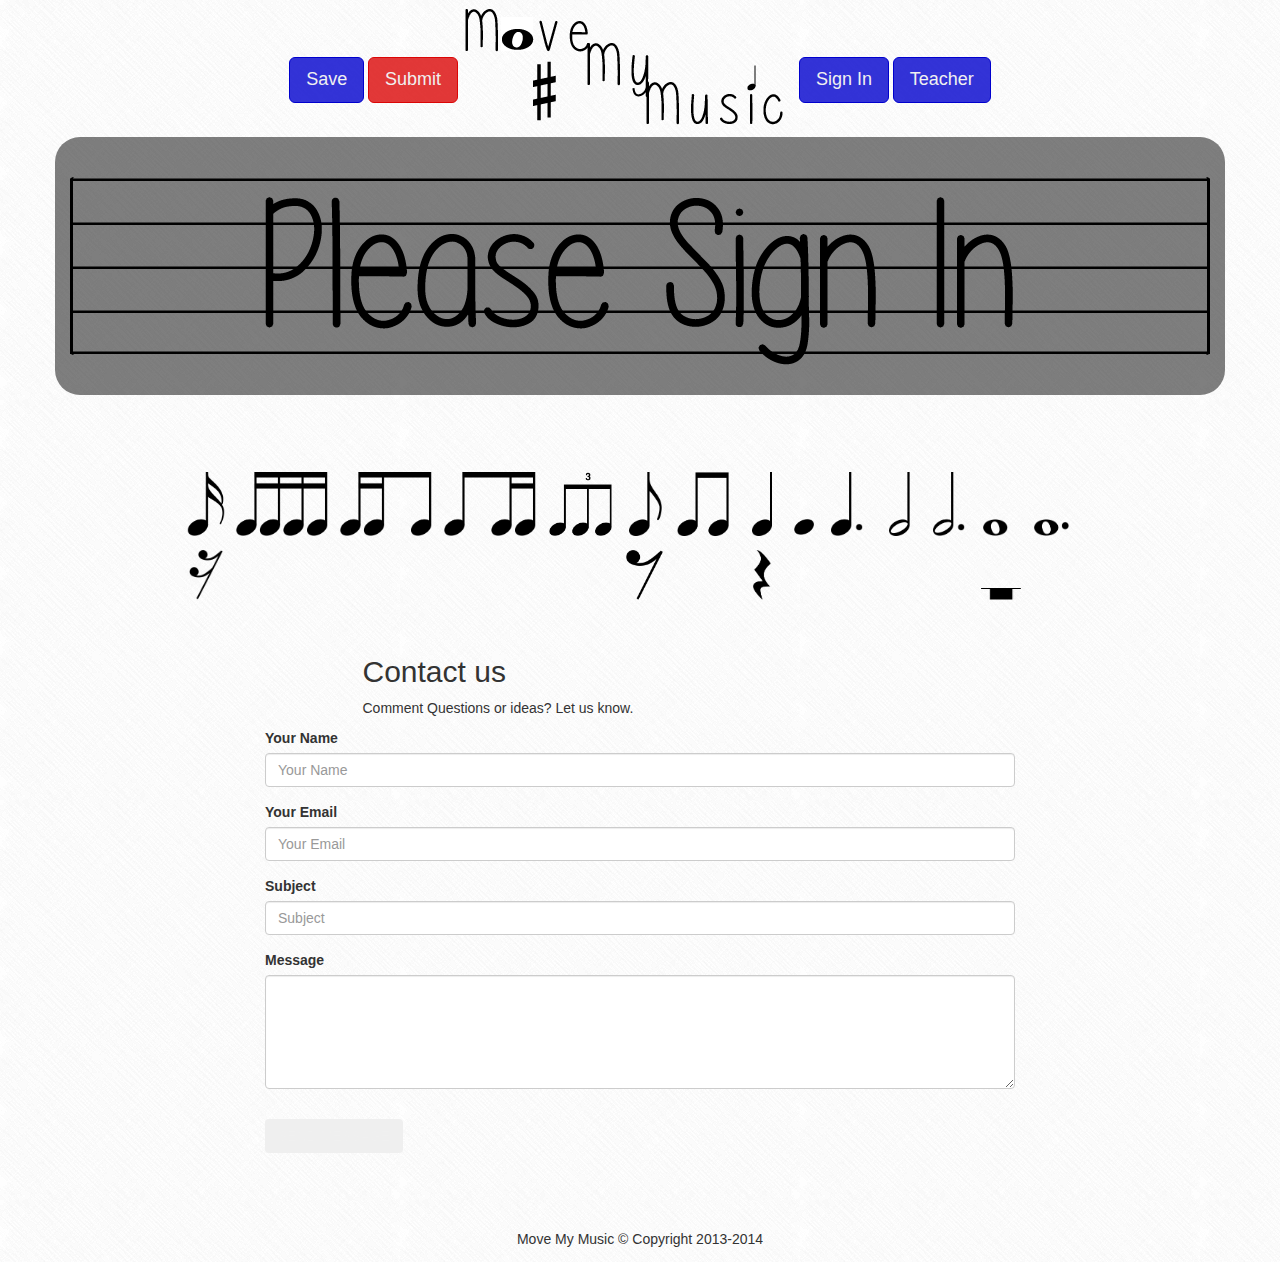
==== Frontend/index.html @ 5a8c8e53 "Added design changes and logic for login/signup" ====
<!DOCTYPE html>
<!--[if lt IE 7]>      <html class="no-js lt-ie9 lt-ie8 lt-ie7"> <![endif]-->
<!--[if IE 7]>         <html class="no-js lt-ie9 lt-ie8"> <![endif]-->
<!--[if IE 8]>         <html class="no-js lt-ie9"> <![endif]-->
<!--[if gt IE 8]><!--> <html class="no-js"> <!--<![endif]-->
<html lang="en">
	<head>
		<meta http-equiv="content-type" content="text/html; charset=UTF-8">
		<meta charset="utf-8">
		<title>Move My Music</title>
		<meta name="viewport" content="width=device-width, initial-scale=1, maximum-scale=1">
		<link href="css/bootstrap.min.css" rel="stylesheet">
		<!--[if lt IE 9]>
			<script src="//html5shim.googlecode.com/svn/trunk/html5.js"></script>
		<![endif]-->
		<link href="css/main.css" rel="stylesheet">
	</head>
	<body>
<div class="container">
  
  <div class="text-center">

			<button class="btn btn-lg btn-1">Save</button>
	        <button  class="btn btn-lg btn-2">Submit</button>
  <img src="img/logo2.png">
 <h1 style="display:none;">Move My Music</h1>
	        <button href="#sign-in" data-toggle="modal" class="btn btn-lg btn-1">Sign In
</button>
	        <button href="#teacher-options" data-toggle="modal" class="btn btn-lg btn-1">Teacher
</button>
  </div>
  
</div><!-- /.container -->
<div class="container sign-in-dialog">
  
<div class="big-box staffmusic">
	<div class="placeholder testnotes">
		<div class="row">

<!-- <img class="img-responsive" src="music.png"> -->
		</div>
	</div>
	</div>
	</div><!-- /.container -->

<section id="section-notes" class="section appear clearfix">
	<div class="container">
		<div class="col-sm-10 col-sm-offset-1">	
			<div class="note-rest-wrapper">
				<div class="s-note note"><span class="note-character"></span></div>
				<div class="s-note-rest note"><span class="note-character"></span></div>
			</div>
			<div class="s-notes note"><span class="note-character"></span></div>
			<div class="s-note-eighth note"><span class="note-character"></span></div>
			<div class="e-s-note note"><span class="note-character"></span></div>
			<div class="t-note note"><span class="note-character"></span></div>
			<div class="note-rest-wrapper">
				<div class="e-note note"><span class="note-character"></span></div>
				<div class="e-note-rest note"><span class="note-character"></span></div>
			</div>
			<div class="e-note-pair note"><span class="note-character"></span></div>
			<div class="note-rest-wrapper">
				<div class="q-note note"><span class="note-character"></span></div>
				<div class="q-note-rest note"><span class="note-character"></span></div>
			</div>
			<div class="note-head note"><span class="note-character"></span></div>
			<div class="d-quarter-note note"><span class="note-character"></span></div>
			<div class="note-rest-wrapper">
				<div class="h-note note"><span class="note-character"></span></div>
				<div class="h-note-rest note"><span class="note-character"></span></div>
			</div>
			<div class="d-half-note note"><span class="note-character"></span></div>
			<div class="note-rest-wrapper">	
				<div class="w-note note"><span class="note-character"></span></div>
				<div class="w-note-rest note"><span class="note-character"></span></div>
			</div>
			<div class="d-w-note note"><span class="note-character"></span></div>
		</div>		
	</div>
</section>


  
  	<section id="section-contact" class="section appear clearfix">
			<div class="container">
				
				<div class="row mar-bot40">
					<div class="col-md-offset-3 col-md-6">
						<div class="section-header">
							<h2 class="section-heading animated" data-animation="bounceInUp">Contact us</h2>
							<p>Comment Questions or ideas? Let us know.</p>
						</div>
					</div>
				</div>
				<div class="row">
					<div class="col-md-8 col-md-offset-2">
						<div class="cform" id="contact-form">
<!-- 							<div id="sendmessage">
								 Your message has been sent. Thank you!
							</div> -->
							<form action="contact/contact.php" method="post" role="form" class="contactForm">
							  <div class="form-group">
								<label for="name">Your Name</label>
								<input type="text" name="name" class="form-control" id="name" placeholder="Your Name" data-rule="maxlen:4" data-msg="Please enter at least 4 chars" />
								<div class="validation"></div>
							  </div>
							  <div class="form-group">
								<label for="email">Your Email</label>
								<input type="email" class="form-control" name="email" id="email" placeholder="Your Email" data-rule="email" data-msg="Please enter a valid email" />
								<div class="validation"></div>
							  </div>
							  <div class="form-group">
								<label for="subject">Subject</label>
								<input type="text" class="form-control" name="subject" id="subject" placeholder="Subject" data-rule="maxlen:4" data-msg="Please enter at least 8 chars of subject" />
								<div class="validation"></div>
							  </div>
							  <div class="form-group">
								<label for="message">Message</label>
								<textarea class="form-control" name="message" rows="5" data-rule="required" data-msg="Please write something for us"></textarea>
								<div class="validation"></div>
							  </div>
							  
							  <button type="submit" class="btn btn-theme pull-left">SEND MESSAGE</button>
							</form>

						</div>
					</div>
					<!-- ./span12 -->
				</div>
				
			</div>
		</section>


  <footer class="text-center"> 
  <div class="container">
<div class="row">
Move My Music © Copyright 2013-2014
</div>
</div>
</footer>
<div class="container">
<div class="row">
	<div class="modal fade" id="sign-in" tabindex="-1" role="dialog" aria-labelledby="contactLabel" aria-hidden="true">

      <div class="modal-dialog modal-lg">
        <div class="modal-content">
          
          <div class="modal-header">
            <button type="button" class="close" data-dismiss="modal" aria-hidden="true">×</button>
            <h4 class="modal-title">Move My Music</h4>
          </div>
          
        <div class="modal-body">
              <div class="row">
              <div class="col-xs-12 col-sm-6">
			                <div class="col-xs-12 text-center">
                <p class="lead">Sign In to get started</p>
              </div>
                      <form id="student-sign-in" action=".php" method="post" id="buddydemo">

                    <div class="form-group">
                      <label for="fname">First Name</label>
                      <div class="input-group"> <span class="input-group-addon"><span class="glyphicon glyphicon-user"></span></span>
                        <input id="fname" type="text" class="form-control" name="Contact" placeholder="First name " required="">
                      </div>
                    </div>                    
					<div class="form-group">
                      <label for="fname">Last Name</label>
                      <div class="input-group"> <span class="input-group-addon"><span class="glyphicon glyphicon-user"></span></span>
                        <input id="fname" type="text" class="form-control" name="Contact" placeholder="Last name" required="">
                      </div>
                    </div>

					                    <div class="form-group">
                      <label for="word">Class Password</label>
                      <div class="input-group"> <span class="input-group-addon"><span class="glyphicon glyphicon-asterisk"></span></span>
                        <input id="word" type="text" class="form-control" name="Contact" placeholder="Password" required="">
                      </div>
										                    <div class="form-group">

					  					         <button class="btn btn-success submitbutton pull-right" id="submit-sign-in">submit</button>
                    </div>    
                    </div>  
					
                     </form>

              </div> <!-- row -->
        
         <div class="col-xs-12 col-sm-6 well">
             <form id="student-sign-up" action=".php" method="post" id="signup">
              <div class="col-xs-12 text-center">
                <p class="lead">...or Sign Up</p>
              </div>
                    <div class="form-group">
                      <label for="fname">First Name</label>
                      <div class="input-group"> <span class="input-group-addon"><span class="glyphicon glyphicon-user"></span></span>
                        <input id="fname" type="text" class="form-control" name="Contact" placeholder="First name " required="">
                      </div>
                    </div>                    
					<div class="form-group">
                      <label for="fname">Last Name</label>
                      <div class="input-group"> <span class="input-group-addon"><span class="glyphicon glyphicon-user"></span></span>
                        <input id="fname" type="text" class="form-control" name="Contact" placeholder="Last name" required="">
                      </div>
                    </div>
<div class="form-group">
<label for="select" class="col-lg-2 control-label">Test</label>
<div class="col-lg-10">
<select multiple="" class="form-control" data-cip-id="cIPJQ342845643">
                        <option id="test1">Class 1</option>
                        <option id="test2">Class 2</option>
                        <option id="test3">Class 3</option>
                        <option id="test4">Class 4</option>
                        <option id="test5">Class 5</option>
                      </select>
					  </div>
					  </div>
					  <div class="form-group">
<label for="select" class="col-lg-2 control-label">Class</label>
<div class="col-lg-10">
<select multiple="" class="form-control" data-cip-id="cIPJQ342845643">
                        <option id="class1">Class 1</option>
                        <option id="class2">Class 2</option>
                        <option id="class3">Class 3</option>
                        <option id="class4">Class 4</option>
                        <option id="class5">Class 5</option>
                      </select>
					  </div>
					  </div>
					  

					                    <div class="form-group">
                      <label for="password">Password</label>
                      <div class="input-group"> <span class="input-group-addon"><span class="glyphicon glyphicon-asterisk"></span></span>
                        <input id="password" type="text" class="form-control" name="Contact" placeholder="Password" required="">
                      </div>

                    </div>      
										                    <div class="form-group">

					  					         <button class="btn btn-success submitbutton pull-right" id="submit-sign-up">submit</button>
                    </div>        

             </form>
              </div> <!-- row -->
        
        <!-- modal-body -->

		              </div>

        <div class="modal-footer">      
             <a href="#" class="btn btn-2" data-dismiss="modal">Close</a>
         
        </div>



        </div>
      </div>
    </div>


</div>
</div>

  
</div><!-- /.container -->
<div class="container">
	<div class="modal fade" id="teacher-sign-in" tabindex="-1" role="dialog" aria-labelledby="" aria-hidden="true">

      <div class="modal-dialog modal-lg">
        <div class="modal-content">
          
          <div class="modal-header">
            <button type="button" class="close" data-dismiss="modal" aria-hidden="true">×</button>
            <h4 class="modal-title">Teacher</h4>
          </div>
          
        <div class="modal-body">

        <form id="teacher-sign-in" action="contact.php" method="post" id="">
             

              
              <div class="row">
              <div class="col-xs-12 col-sm-6">   
                <h5>Teacher Sign In </h5>
                <p class="lead"></p>
            					<div class="form-group">
                      <label for="uname">UserName</label>
                      <div class="input-group"> <span class="input-group-addon"><span class="glyphicon glyphicon-user"></span></span>
                        <input id="uname" type="text" class="form-control" name="Contact" placeholder="Username" required="">
                      </div>
                    </div>

					                    <div class="form-group">
                      <label for="tword">Password</label>
                      <div class="input-group"> <span class="input-group-addon"><span class="glyphicon glyphicon-asterisk"></span></span>
                        <input id="tword" type="text" class="form-control" name="Contact" placeholder="Password" required="">
                      </div>


		              </div>
					  					  					         <button class="btn btn-success submitbutton pull-right" id="submit-teacher-sign-in">submit</button>

					      </div>  
              <div class="col-xs-12 col-sm-6">    
                <h5>Teacher Sign Up </h5>
                <p class="lead"></p>
            					<div class="form-group">
                      <label for="uname">UserName</label>
                      <div class="input-group"> <span class="input-group-addon"><span class="glyphicon glyphicon-user"></span></span>
                        <input id="uname" type="text" class="form-control" name="Contact" placeholder="Username" required="">
                      </div>
                    </div>

				<div class="form-group">
                      <label for="tname">Teacher Name</label>
                      <div class="input-group"> <span class="input-group-addon"><span class="glyphicon glyphicon-asterisk"></span></span>
                        <input id="tname" type="text" class="form-control" name="Contact" placeholder="Visible Name" required="">
                      </div>
                      </div>
				<div class="form-group">
                      <label for="email">Email</label>
                      <div class="input-group"> <span class="input-group-addon"><span class="glyphicon glyphicon-asterisk"></span></span>
                        <input id="email" type="text" class="form-control" name="Contact" placeholder="Email" required="">
                 </div>
                 </div>
				 <div class="form-group">
                      <label for="tword">Password</label>
                      <div class="input-group"> <span class="input-group-addon"><span class="glyphicon glyphicon-asterisk"></span></span>
                        <input id="tword" type="text" class="form-control" name="Contact" placeholder="Password" required="">
                 </div>
                 </div>


					  					         <button class="btn btn-success submitbutton pull-right" id="submit-teacher-sign-up">submit</button>

		              </div>
			</div> <!-- row --> 						  
             
        
        


        </form>
              </div> 
			   <!-- modal-body -->

        <div class="modal-footer">      
             <a href="#" class="btn" data-dismiss="modal">Close</a>
         
        </div>



        </div>
      </div>
    </div>



  
</div><!-- /.container -->


	<!-- script references -->
		<script src="js/jquery.min.js"></script>
		<script src="js/jquery-ui.js"></script>
		<script src="js/bootstrap.min.js"></script>
		<script src="js/scripts.js"></script>
		  
<script src="js/Widgets/Loader.js" type="text/javascript"></script>
		<script src="js/MIDI/AudioDetect.js" type="text/javascript"></script>
		<script src="js/MIDI/LoadPlugin.js" type="text/javascript"></script>
		<script src="js/MIDI/Plugin.js" type="text/javascript"></script>
		<script src="js/MIDI/Player.js" type="text/javascript"></script>
		<script src="js/Window/DOMLoader.XMLHttp.js" type="text/javascript"></script>
		<script src="js/Window/Event.js" type="text/javascript"></script>
		<script src="js/Window/DOMLoader.script.js" type="text/javascript"></script>

		<!-- extras -->
		<script src="js/inc/Base64.js" type="text/javascript"></script>
		<script src="js/inc/base64binary.js" type="text/javascript"></script>

        <script src="js/main.js"></script>
	</body>
</html>
---- Frontend/css/main.css ----
body {
width:100%;
height:100%;
background:url('../img/crossword.png')
}

a:hover, a:focus, a {
color:rgb(25,25,25);
}
.staffmusic {
background:url('../img/music-staff.png');
background-repeat: repeat-x;
margin-top: 40px;
margin-bottom: 40px;
}
.placeholder {
height:178px;
width:auto;
border-right: solid black;
border-left: solid black;
border-radius: 4px;
}
.big-box {
}
footer, #section-contacts, #section-notes {
padding-bottom:1%;
padding-top:6%;
} 
#section-notes object {
height:100%;
}
.sign-in-dialog {
background:url('../img/signin.png') center no-repeat rgba(0,0,0,.50);
border-radius:25px;
}
.sign-in-dialog:hover {
background: url('../img/signin.png') center no-repeat rgba(0, 0, 0, 0.2);
}
.btn, .btn:hover, .btn:focus {
margin-top:2%;
color:rgb(240,240,240);
}
.btn-2 {
background-color: rgba(219, 6, 6,.8);
border-color: rgb(219, 6, 6);
}
.btn-2:hover, .btn-2:focus, .btn-2:active, .btn-2.active, .open .dropdown-toggle.btn-2 {
background-color: rgba(219, 6, 6,1);
border-color: rgb(219, 6, 6);
}
.btn-1{
background-color: rgba(0,0,205,.8);
border-color: rgb(0,0,205);
}
.btn-1:hover, .btn-1:focus, .btn-1:active, .btn-1.active, .open .dropdown-toggle.btn-1 {
background-color: rgba(0,0,205,1);	
border-color: rgb(0,0,205);
}
.q-note, .s-note, .s-note-rest, .s-notes, .s-note-eighth, .e-s-note, .t-note, .e-note, .e-note-rest, .e-note-pair, .q-note, .q-note-rest, .note-head, .d-quarter-note, .h-note, .d-half-note,.w-note, .w-note-rest, .d-w-note {
background-size:contain;
height: 64px;
width: 40px;
float: left;
background-position: bottom;
background-repeat: no-repeat;
display: inline-block;
margin-left:6px;
margin-right:6px; 
}
.note-rest-wrapper {
height: 150px;
width: 50px;
display: inline-block;
float: left;}
.s-note {
	background-image:url('../img/note/sixteenth-note.png');
}
.s-note-rest {
	background-image:url('../img/note/sixteenth-rest.png');
	background-size: auto 50px;
}
.s-notes {
	background-image:url('../img/note/sixteenth-notes.png');
	width:92px;
}
.s-note-eighth {
	background-image:url('../img/note/sixteenth-notes-eighth.png');
	width:92px;
}
.e-s-note {
	background-image:url('../img/note/eighth-sixteenth-notes.png');
	width: 92px;
}
.t-note {
	background-image:url('../img/note/triplet.png');
	width: 65px;
}
.e-note {
	background-image:url('../img/note/eighth-note.png');
}
.e-note-rest {
	background-image:url('../img/note/eighth-rest.png');
	background-size: auto 50px;
}
.e-note-pair {
	background-image:url('../img/note/eighth-pair.png');
	width: 55px;
}
.q-note {
	background-image:url('../img/note/quarter-note.png');
}
.q-note-rest {
	background-image:url('../img/note/quarter-rest.png');
	background-size: auto 50px;
}
.note-head {
	background-image:url('../img/note/note-head.png');
	background-size: 20px auto;
	width: 23px;
}
.d-quarter-note {
	background-image:url('../img/note/dotted-quarter-note.png');
}
.h-note {
	background-image:url('../img/note/half-note.png');
}
.h-note-rest {
	background-image:url('../img/note/half-rest.png');
}
.d-half-note {
	background-image:url('../img/note/dotted-half-note.png');
}
.w-note {
	background-image:url('../img/note/whole-note.png');
	background-size: 25px auto;
	width: 29px;
}
.w-note-rest {
	background-image:url('../img/note/whole-rest.png');
}
.d-w-note {
	background-image:url('../img/note/dotted-whole-note.png');
	background-size: 35px auto;
	width: 40px;
}
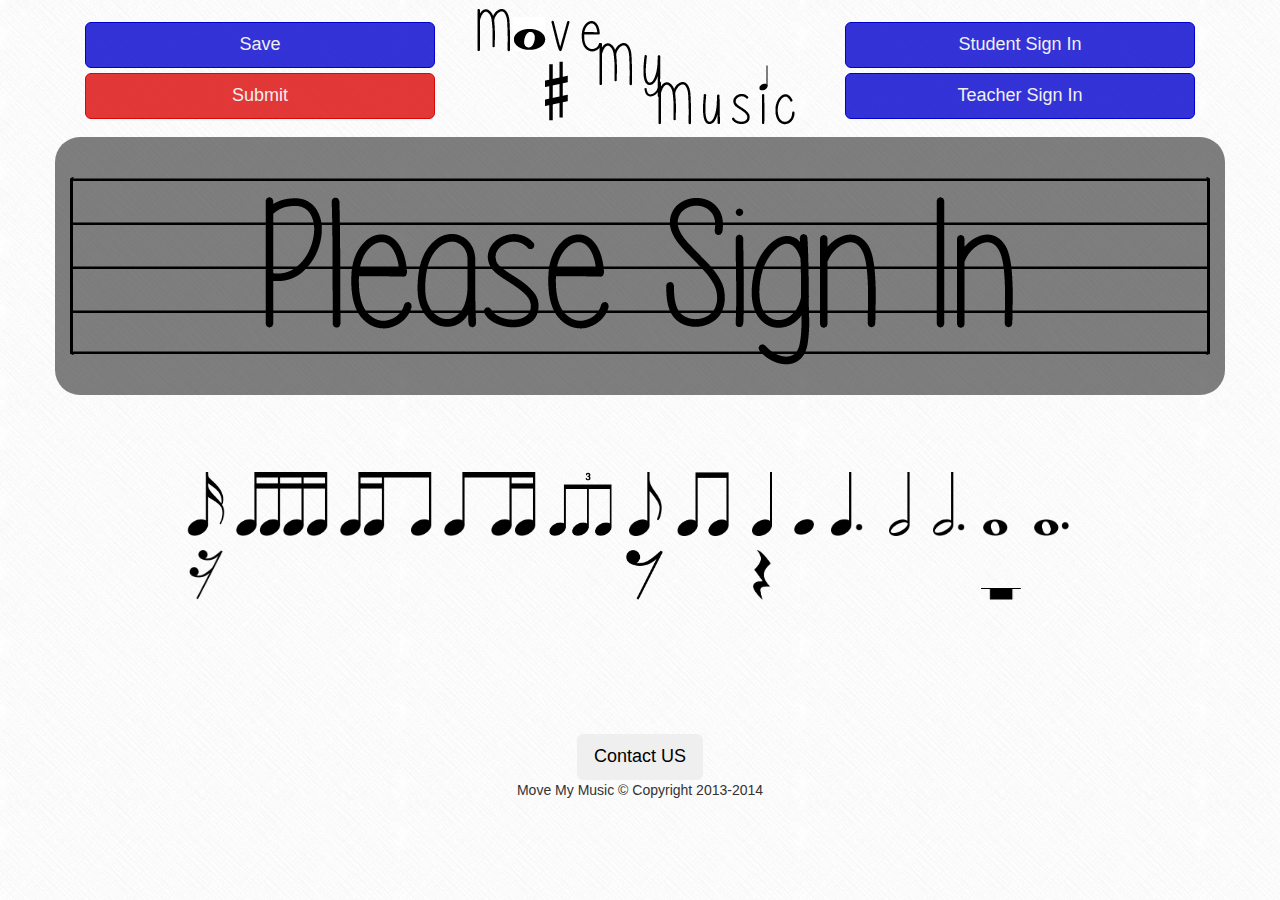
==== commit 25a50b0a: "Btn Fixes and minor framework update" ====
--- a/Frontend/index.html
+++ b/Frontend/index.html
@@ -14,20 +14,22 @@
 			<script src="//html5shim.googlecode.com/svn/trunk/html5.js"></script>
 		<![endif]-->
 		<link href="css/main.css" rel="stylesheet">
+		<link rel="shortcut icon" href="favicon.ico" type="image/x-icon">
+<link rel="icon" href="favicon.ico" type="image/x-icon">
 	</head>
 	<body>
-<div class="container">
-  
-  <div class="text-center">
-
-			<button class="btn btn-lg btn-1">Save</button>
-	        <button  class="btn btn-lg btn-2">Submit</button>
-  <img src="img/logo2.png">
- <h1 style="display:none;">Move My Music</h1>
-	        <button href="#sign-in" data-toggle="modal" class="btn btn-lg btn-1">Sign In
-</button>
-	        <button href="#teacher-options" data-toggle="modal" class="btn btn-lg btn-1">Teacher
-</button>
+<div class="container text-center">
+	<div class="col-xs-4 top-button">
+		<button class="btn btn-block btn-lg btn-1">Save</button>
+	    <button class="btn btn-block btn-lg btn-2">Submit</button>
+	</div>
+		<div class="col-xs-4">
+	<img src="img/logo2.png">
+	<h1 style="display:none;">Move My Music</h1>
+	  </div>
+	<div class="col-xs-4 top-button">
+	        <button href="#student-sign-modal" data-toggle="modal" class="btn btn-block btn-lg btn-1">Student Sign In</button>
+	        <button href="#teacher-sign-modal" data-toggle="modal" class="btn btn-block btn-lg btn-1">Teacher Sign In</button>
   </div>
   
 </div><!-- /.container -->
@@ -80,68 +82,17 @@
 </section>
 
 
-  
-  	<section id="section-contact" class="section appear clearfix">
-			<div class="container">
-				
-				<div class="row mar-bot40">
-					<div class="col-md-offset-3 col-md-6">
-						<div class="section-header">
-							<h2 class="section-heading animated" data-animation="bounceInUp">Contact us</h2>
-							<p>Comment Questions or ideas? Let us know.</p>
-						</div>
-					</div>
-				</div>
-				<div class="row">
-					<div class="col-md-8 col-md-offset-2">
-						<div class="cform" id="contact-form">
-<!-- 							<div id="sendmessage">
-								 Your message has been sent. Thank you!
-							</div> -->
-							<form action="contact/contact.php" method="post" role="form" class="contactForm">
-							  <div class="form-group">
-								<label for="name">Your Name</label>
-								<input type="text" name="name" class="form-control" id="name" placeholder="Your Name" data-rule="maxlen:4" data-msg="Please enter at least 4 chars" />
-								<div class="validation"></div>
-							  </div>
-							  <div class="form-group">
-								<label for="email">Your Email</label>
-								<input type="email" class="form-control" name="email" id="email" placeholder="Your Email" data-rule="email" data-msg="Please enter a valid email" />
-								<div class="validation"></div>
-							  </div>
-							  <div class="form-group">
-								<label for="subject">Subject</label>
-								<input type="text" class="form-control" name="subject" id="subject" placeholder="Subject" data-rule="maxlen:4" data-msg="Please enter at least 8 chars of subject" />
-								<div class="validation"></div>
-							  </div>
-							  <div class="form-group">
-								<label for="message">Message</label>
-								<textarea class="form-control" name="message" rows="5" data-rule="required" data-msg="Please write something for us"></textarea>
-								<div class="validation"></div>
-							  </div>
-							  
-							  <button type="submit" class="btn btn-theme pull-left">SEND MESSAGE</button>
-							</form>
-
-						</div>
-					</div>
-					<!-- ./span12 -->
-				</div>
-				
-			</div>
-		</section>
-
-
   <footer class="text-center"> 
   <div class="container">
+  	        <button href="#contact-us" data-toggle="modal" class="btn btn-contact btn-lg">Contact US</button>
+
 <div class="row">
 Move My Music © Copyright 2013-2014
 </div>
 </div>
 </footer>
 <div class="container">
-<div class="row">
-	<div class="modal fade" id="sign-in" tabindex="-1" role="dialog" aria-labelledby="contactLabel" aria-hidden="true">
+	<div class="modal fade" id="student-sign-modal" tabindex="-1" role="dialog" aria-labelledby="contactLabel" aria-hidden="true">
 
       <div class="modal-dialog modal-lg">
         <div class="modal-content">
@@ -265,9 +216,9 @@
 </div>
 
   
-</div><!-- /.container -->
+</div><!-- /.container --> 
 <div class="container">
-	<div class="modal fade" id="teacher-sign-in" tabindex="-1" role="dialog" aria-labelledby="" aria-hidden="true">
+	<div class="modal fade" id="teacher-sign-modal" tabindex="-1" role="dialog" aria-labelledby="" aria-hidden="true">
 
       <div class="modal-dialog modal-lg">
         <div class="modal-content">
@@ -305,7 +256,7 @@
 					  					  					         <button class="btn btn-success submitbutton pull-right" id="submit-teacher-sign-in">submit</button>
 
 					      </div>  
-              <div class="col-xs-12 col-sm-6">    
+              <div class="col-xs-12 col-sm-6 well">    
                 <h5>Teacher Sign Up </h5>
                 <p class="lead"></p>
             					<div class="form-group">
@@ -349,8 +300,61 @@
 			   <!-- modal-body -->
 
         <div class="modal-footer">      
-             <a href="#" class="btn" data-dismiss="modal">Close</a>
+             <a href="#" class="btn btn-2" data-dismiss="modal">Close</a>
          
+        </div>
+
+
+
+        </div>
+      </div>
+    </div>
+
+
+
+  
+</div><!-- /.container -->
+
+			<div class="container">
+	<div class="modal fade" id="contact-us" tabindex="-1" role="dialog" aria-labelledby="" aria-hidden="true">
+
+      <div class="modal-dialog modal-lg">
+        <div class="modal-content">
+          
+          <div class="modal-header">
+            <button type="button" class="close" data-dismiss="modal" aria-hidden="true">×</button>
+            <h4 class="modal-title">Contact US</h4>
+          </div>
+          
+        <div class="modal-body">
+							<form action="contact/contact.php" method="post" role="form" class="contactForm">
+							  <div class="form-group">
+								<label for="name">Your Name</label>
+								<input type="text" name="name" class="form-control" id="name" placeholder="Your Name" data-rule="maxlen:4" data-msg="Please enter at least 4 chars" />
+								<div class="validation"></div>
+							  </div>
+							  <div class="form-group">
+								<label for="email">Your Email</label>
+								<input type="email" class="form-control" name="email" id="email" placeholder="Your Email" data-rule="email" data-msg="Please enter a valid email" />
+								<div class="validation"></div>
+							  </div>
+							  <div class="form-group">
+								<label for="subject">Subject</label>
+								<input type="text" class="form-control" name="subject" id="subject" placeholder="Subject" data-rule="maxlen:4" data-msg="Please enter at least 8 chars of subject" />
+								<div class="validation"></div>
+							  </div>
+							  <div class="form-group">
+								<label for="message">Message</label>
+								<textarea class="form-control" name="message" rows="5" data-rule="required" data-msg="Please write something for us"></textarea>
+								<div class="validation"></div>
+							  </div>							  
+							</form>
+			 </div> 
+			   <!-- modal-body -->
+
+        <div class="modal-footer">      
+			<button type="submit" class="btn btn-1 pull-left">SEND MESSAGE</button>
+             <a href="#" class="btn btn-2" data-dismiss="modal">Close</a>         
         </div>
 
 
--- a/Frontend/css/main.css
+++ b/Frontend/css/main.css
@@ -36,8 +36,10 @@
 .sign-in-dialog:hover {
 background: url('../img/signin.png') center no-repeat rgba(0, 0, 0, 0.2);
 }
+.btn {
+margin-top:2%;
+}
 .btn, .btn:hover, .btn:focus {
-margin-top:2%;
 color:rgb(240,240,240);
 }
 .btn-2 {
@@ -55,6 +57,12 @@
 .btn-1:hover, .btn-1:focus, .btn-1:active, .btn-1.active, .open .dropdown-toggle.btn-1 {
 background-color: rgba(0,0,205,1);	
 border-color: rgb(0,0,205);
+}
+.btn-contact, .btn-contact:hover, .btn-contact:focus, .btn-contact:active, .btn-contact.active {
+color:rgb(0,0,0);
+}
+.top-button {
+padding:15px;
 }
 .q-note, .s-note, .s-note-rest, .s-notes, .s-note-eighth, .e-s-note, .t-note, .e-note, .e-note-rest, .e-note-pair, .q-note, .q-note-rest, .note-head, .d-quarter-note, .h-note, .d-half-note,.w-note, .w-note-rest, .d-w-note {
 background-size:contain;
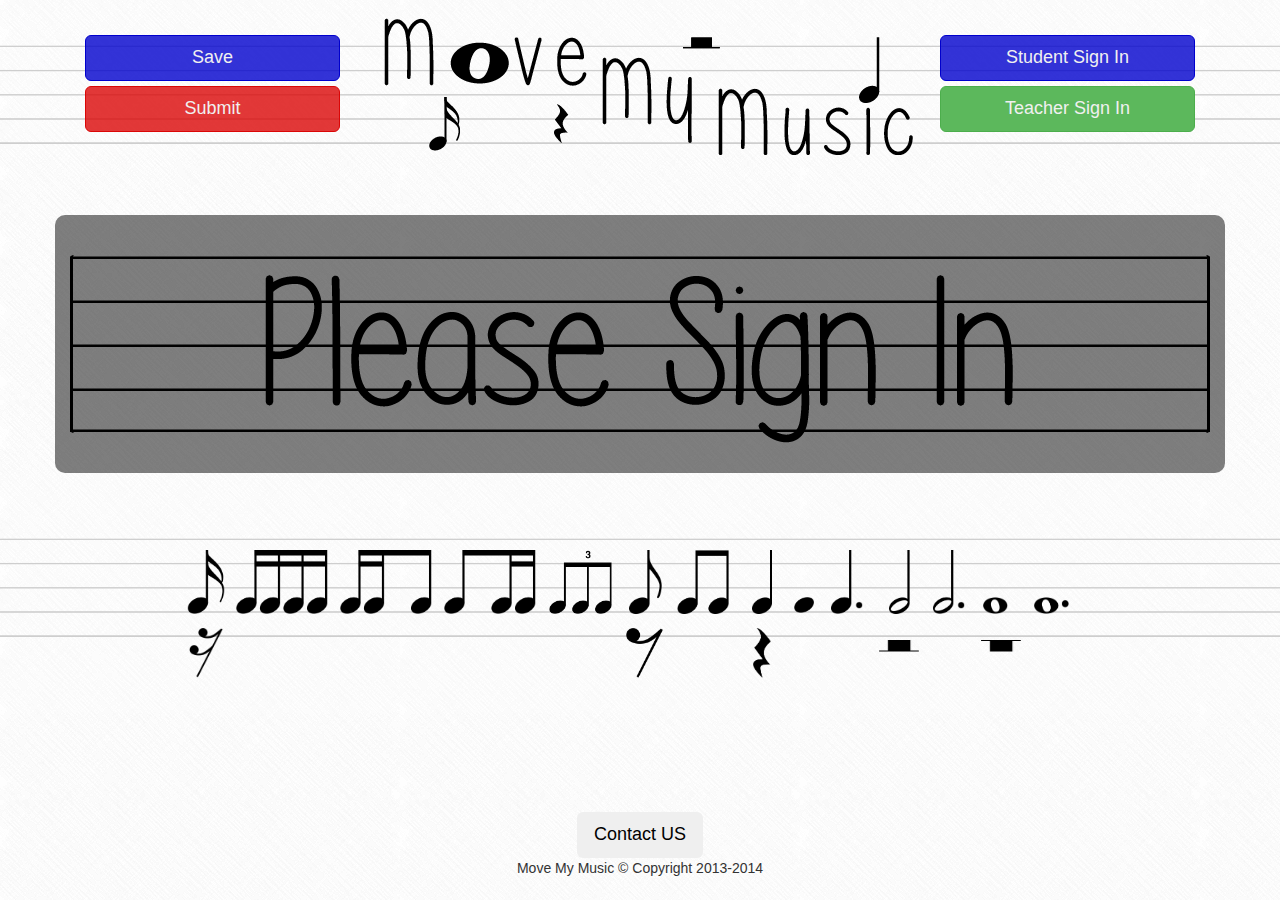
==== commit 9c6dd1df: "New Logo and header background and other logic." ====
--- a/Frontend/index.html
+++ b/Frontend/index.html
@@ -18,21 +18,24 @@
 <link rel="icon" href="favicon.ico" type="image/x-icon">
 	</head>
 	<body>
+	<div class="header-bars">
 <div class="container text-center">
-	<div class="col-xs-4 top-button">
+	<div class="col-xs-3 top-button">
 		<button class="btn btn-block btn-lg btn-1">Save</button>
 	    <button class="btn btn-block btn-lg btn-2">Submit</button>
 	</div>
-		<div class="col-xs-4">
+		<div class="col-xs-6">
 	<img src="img/logo2.png">
 	<h1 style="display:none;">Move My Music</h1>
 	  </div>
-	<div class="col-xs-4 top-button">
+	<div class="col-xs-3 top-button">
 	        <button href="#student-sign-modal" data-toggle="modal" class="btn btn-block btn-lg btn-1">Student Sign In</button>
-	        <button href="#teacher-sign-modal" data-toggle="modal" class="btn btn-block btn-lg btn-1">Teacher Sign In</button>
+	        <button href="#teacher-sign-modal" data-toggle="modal" class="btn btn-block btn-lg btn-success">Teacher Sign In</button>
   </div>
   
 </div><!-- /.container -->
+  </div>
+
 <div class="container sign-in-dialog">
   
 <div class="big-box staffmusic">
@@ -327,7 +330,7 @@
           </div>
           
         <div class="modal-body">
-							<form action="contact/contact.php" method="post" role="form" class="contactForm">
+							<form id="contact-us-form" action="contact/contact.php" method="post" role="form" class="contactForm">
 							  <div class="form-group">
 								<label for="name">Your Name</label>
 								<input type="text" name="name" class="form-control" id="name" placeholder="Your Name" data-rule="maxlen:4" data-msg="Please enter at least 4 chars" />
@@ -353,7 +356,7 @@
 			   <!-- modal-body -->
 
         <div class="modal-footer">      
-			<button type="submit" class="btn btn-1 pull-left">SEND MESSAGE</button>
+			<button type="submit" class="btn btn-1 pull-left" id="contact-us-form-submit">SEND MESSAGE</button>
              <a href="#" class="btn btn-2" data-dismiss="modal">Close</a>         
         </div>
 
--- a/Frontend/css/main.css
+++ b/Frontend/css/main.css
@@ -12,6 +12,15 @@
 background-repeat: repeat-x;
 margin-top: 40px;
 margin-bottom: 40px;
+}
+.header-bars {
+background: url('../img/music-staff-light.png') rgba(255, 255, 255, 0.2) bottom repeat-x;
+background-size: auto 110px;
+padding-top: 15px;
+}
+#section-notes {
+background: url('../img/music-staff-light.png') rgba(255, 255, 255, 0.2) center repeat-x;
+background-size: auto 110px;
 }
 .placeholder {
 height:178px;
@@ -31,7 +40,8 @@
 }
 .sign-in-dialog {
 background:url('../img/signin.png') center no-repeat rgba(0,0,0,.50);
-border-radius:25px;
+border-radius: 10px;
+margin-top: 60px;
 }
 .sign-in-dialog:hover {
 background: url('../img/signin.png') center no-repeat rgba(0, 0, 0, 0.2);
@@ -62,9 +72,9 @@
 color:rgb(0,0,0);
 }
 .top-button {
-padding:15px;
+padding: 15px;
 }
-.q-note, .s-note, .s-note-rest, .s-notes, .s-note-eighth, .e-s-note, .t-note, .e-note, .e-note-rest, .e-note-pair, .q-note, .q-note-rest, .note-head, .d-quarter-note, .h-note, .d-half-note,.w-note, .w-note-rest, .d-w-note {
+.q-note, .s-note, .s-note-rest, .s-notes, .s-note-eighth, .e-s-note, .t-note, .e-note, .e-note-rest, .e-note-pair, .q-note, .q-note-rest, .note-head, .d-quarter-note, .h-note, .h-note-rest, .d-half-note,.w-note, .w-note-rest, .d-w-note {
 background-size:contain;
 height: 64px;
 width: 40px;
@@ -134,6 +144,7 @@
 }
 .h-note-rest {
 	background-image:url('../img/note/half-rest.png');
+	background-position: center;
 }
 .d-half-note {
 	background-image:url('../img/note/dotted-half-note.png');
@@ -145,6 +156,7 @@
 }
 .w-note-rest {
 	background-image:url('../img/note/whole-rest.png');
+	background-position: center;
 }
 .d-w-note {
 	background-image:url('../img/note/dotted-whole-note.png');
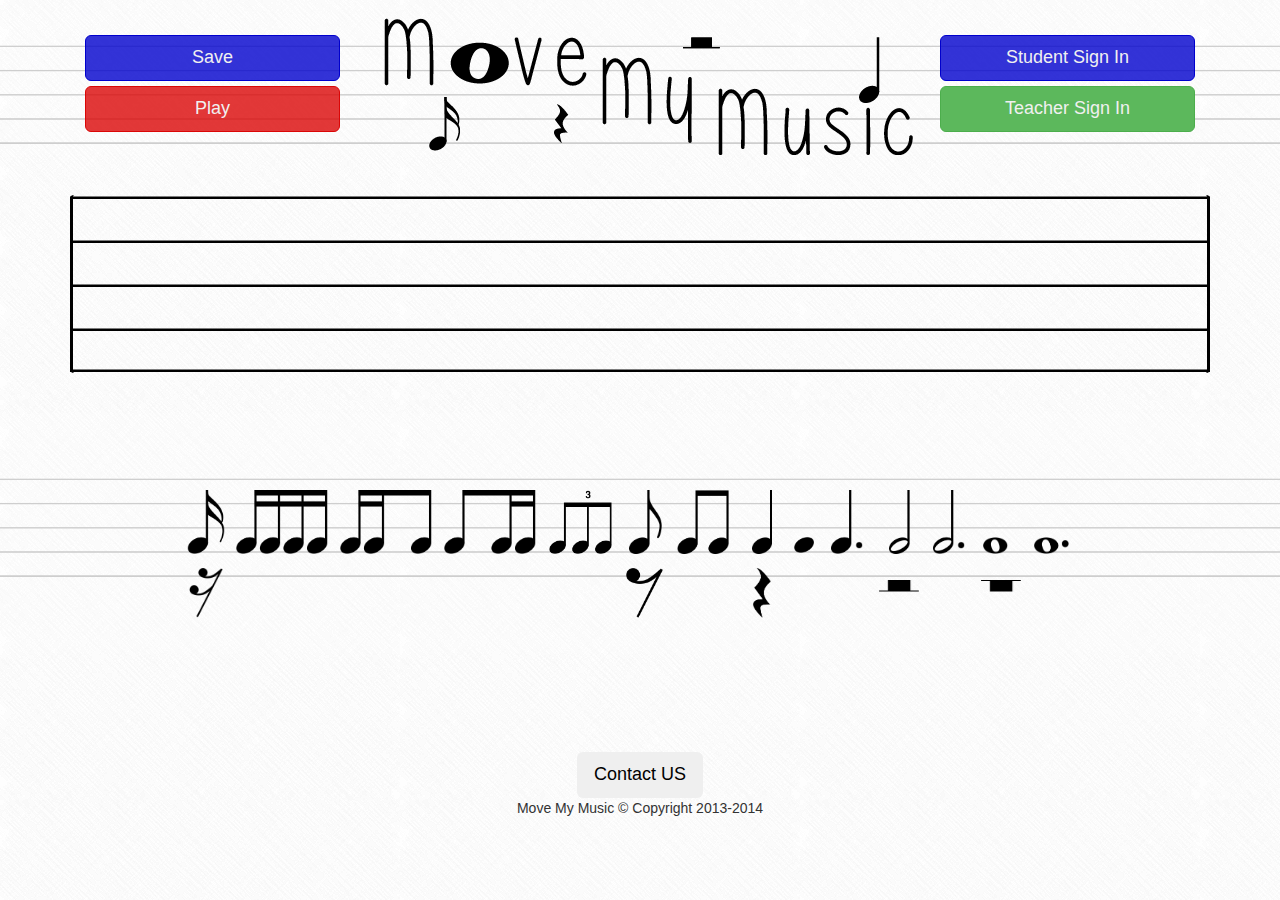
==== commit 3b6b741f: "Music playback working as well as color" ====
--- a/Frontend/index.html
+++ b/Frontend/index.html
@@ -22,7 +22,7 @@
 <div class="container text-center">
 	<div class="col-xs-3 top-button">
 		<button class="btn btn-block btn-lg btn-1">Save</button>
-	    <button class="btn btn-block btn-lg btn-2">Submit</button>
+	    <button class="btn btn-block btn-lg btn-2 submitBtn">Play</button>
 	</div>
 		<div class="col-xs-6">
 	<img src="img/logo2.png">
@@ -36,7 +36,7 @@
 </div><!-- /.container -->
   </div>
 
-<div class="container sign-in-dialog">
+<div class="container -sign-in-dialog">
   
 <div class="big-box staffmusic">
 	<div class="placeholder testnotes">
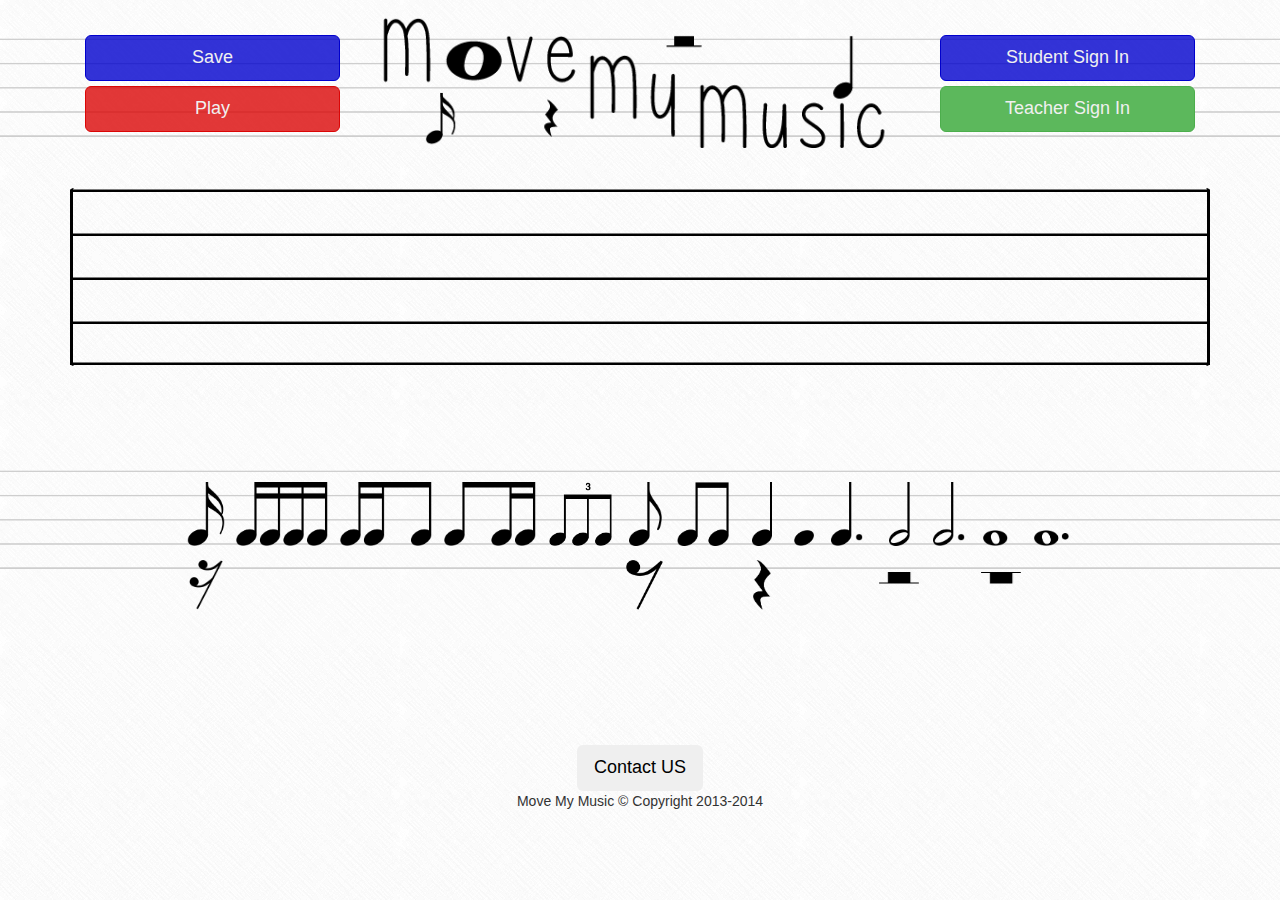
==== commit e80618b8: "Logo Fix" ====
--- a/Frontend/index.html
+++ b/Frontend/index.html
@@ -25,7 +25,7 @@
 	    <button class="btn btn-block btn-lg btn-2 submitBtn">Play</button>
 	</div>
 		<div class="col-xs-6">
-	<img src="img/logo2.png">
+	<img class="img-responsive" src="img/logo2.png">
 	<h1 style="display:none;">Move My Music</h1>
 	  </div>
 	<div class="col-xs-3 top-button">
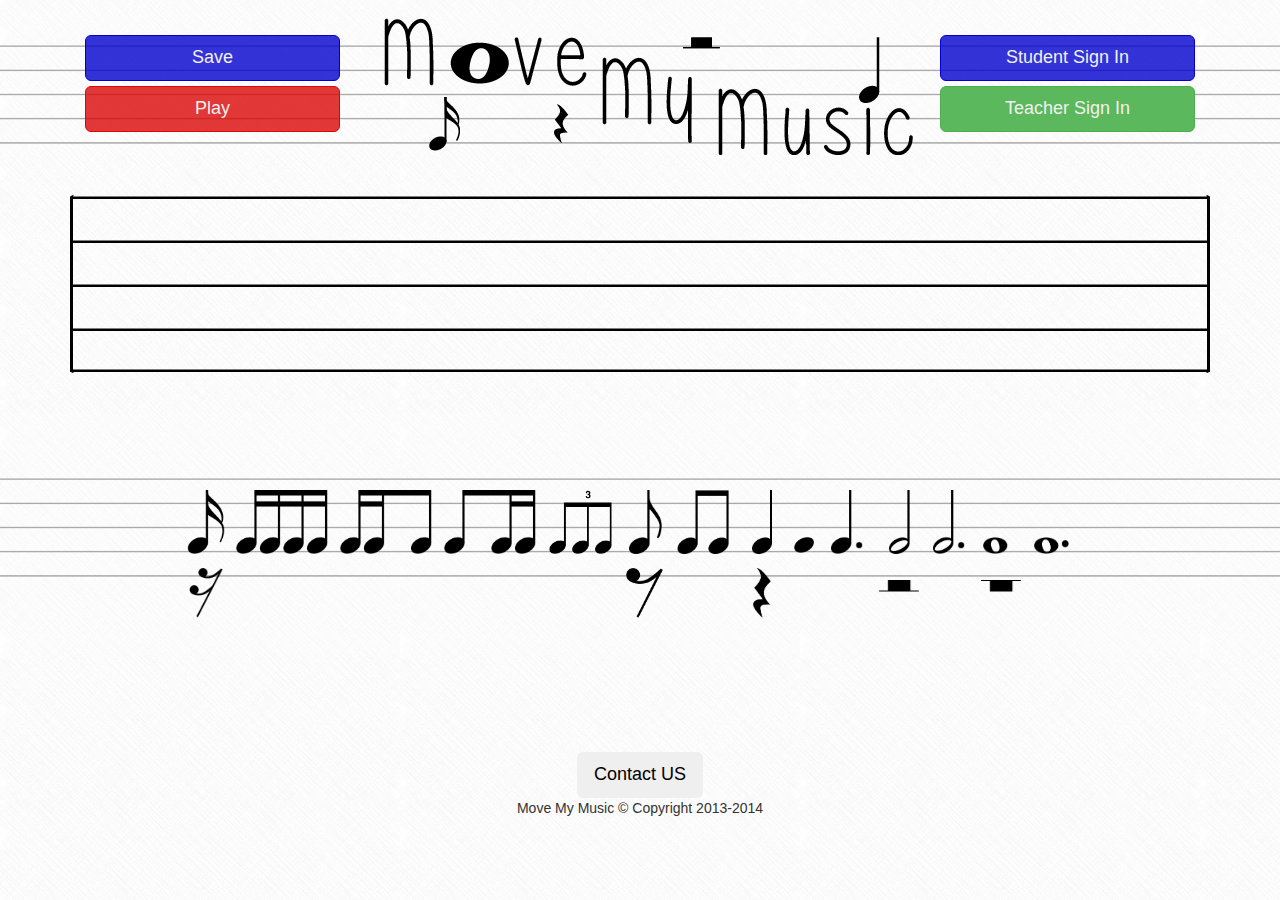
==== commit 28bb87bf: "Awesome final push." ====
--- a/Frontend/index.html
+++ b/Frontend/index.html
@@ -25,7 +25,7 @@
 	    <button class="btn btn-block btn-lg btn-2 submitBtn">Play</button>
 	</div>
 		<div class="col-xs-6">
-	<img class="img-responsive" src="img/logo2.png">
+	<img src="img/logo2.png">
 	<h1 style="display:none;">Move My Music</h1>
 	  </div>
 	<div class="col-xs-3 top-button">
@@ -52,34 +52,34 @@
 	<div class="container">
 		<div class="col-sm-10 col-sm-offset-1">	
 			<div class="note-rest-wrapper">
-				<div class="s-note note"><span class="note-character"></span></div>
-				<div class="s-note-rest note"><span class="note-character"></span></div>
-			</div>
-			<div class="s-notes note"><span class="note-character"></span></div>
-			<div class="s-note-eighth note"><span class="note-character"></span></div>
-			<div class="e-s-note note"><span class="note-character"></span></div>
-			<div class="t-note note"><span class="note-character"></span></div>
+				<div class="s-note note" data-beats="s"><span class="note-character"></span></div>
+				<div class="s-note-rest note" data-beats="sr"><span class="note-character"></span></div>
+			</div>
+			<div class="s-notes note" data-beats="s-s-s-s"><span class="note-character"></span></div>
+			<div class="s-note-eighth note" data-beats="s-s-e"><span class="note-character"></span></div>
+			<div class="e-s-note note" data-beats="e-s-s"><span class="note-character"></span></div>
+			<div class="t-note note" data-beats="t-t-t"><span class="note-character"></span></div>
 			<div class="note-rest-wrapper">
-				<div class="e-note note"><span class="note-character"></span></div>
-				<div class="e-note-rest note"><span class="note-character"></span></div>
-			</div>
-			<div class="e-note-pair note"><span class="note-character"></span></div>
+				<div class="e-note note" data-beats="e"><span class="note-character"></span></div>
+				<div class="e-note-rest note" data-beats="er"><span class="note-character"></span></div>
+			</div>
+			<div class="e-note-pair note" data-beats="e-e"><span class="note-character"></span></div>
 			<div class="note-rest-wrapper">
-				<div class="q-note note"><span class="note-character"></span></div>
-				<div class="q-note-rest note"><span class="note-character"></span></div>
-			</div>
-			<div class="note-head note"><span class="note-character"></span></div>
-			<div class="d-quarter-note note"><span class="note-character"></span></div>
+				<div class="q-note note" data-beats="q"><span class="note-character"></span></div>
+				<div class="q-note-rest note" data-beats="qr"><span class="note-character"></span></div>
+			</div>
+			<div class="note-head note" data-beats="q"><span class="note-character"></span></div>
+			<div class="d-quarter-note note" data-beats="dq"><span class="note-character"></span></div>
 			<div class="note-rest-wrapper">
-				<div class="h-note note"><span class="note-character"></span></div>
-				<div class="h-note-rest note"><span class="note-character"></span></div>
-			</div>
-			<div class="d-half-note note"><span class="note-character"></span></div>
+				<div class="h-note note" data-beats="h"><span class="note-character"></span></div>
+				<div class="h-note-rest note" data-beats="hr"><span class="note-character"></span></div>
+			</div>
+			<div class="d-half-note note" data-beats="dh"><span class="note-character"></span></div>
 			<div class="note-rest-wrapper">	
-				<div class="w-note note"><span class="note-character"></span></div>
-				<div class="w-note-rest note"><span class="note-character"></span></div>
-			</div>
-			<div class="d-w-note note"><span class="note-character"></span></div>
+				<div class="w-note note" data-beats="w"><span class="note-character"></span></div>
+				<div class="w-note-rest note" data-beats="wr"><span class="note-character"></span></div>
+			</div>
+			<div class="d-w-note note" data-beats="dw"><span class="note-character"></span></div>
 		</div>		
 	</div>
 </section>
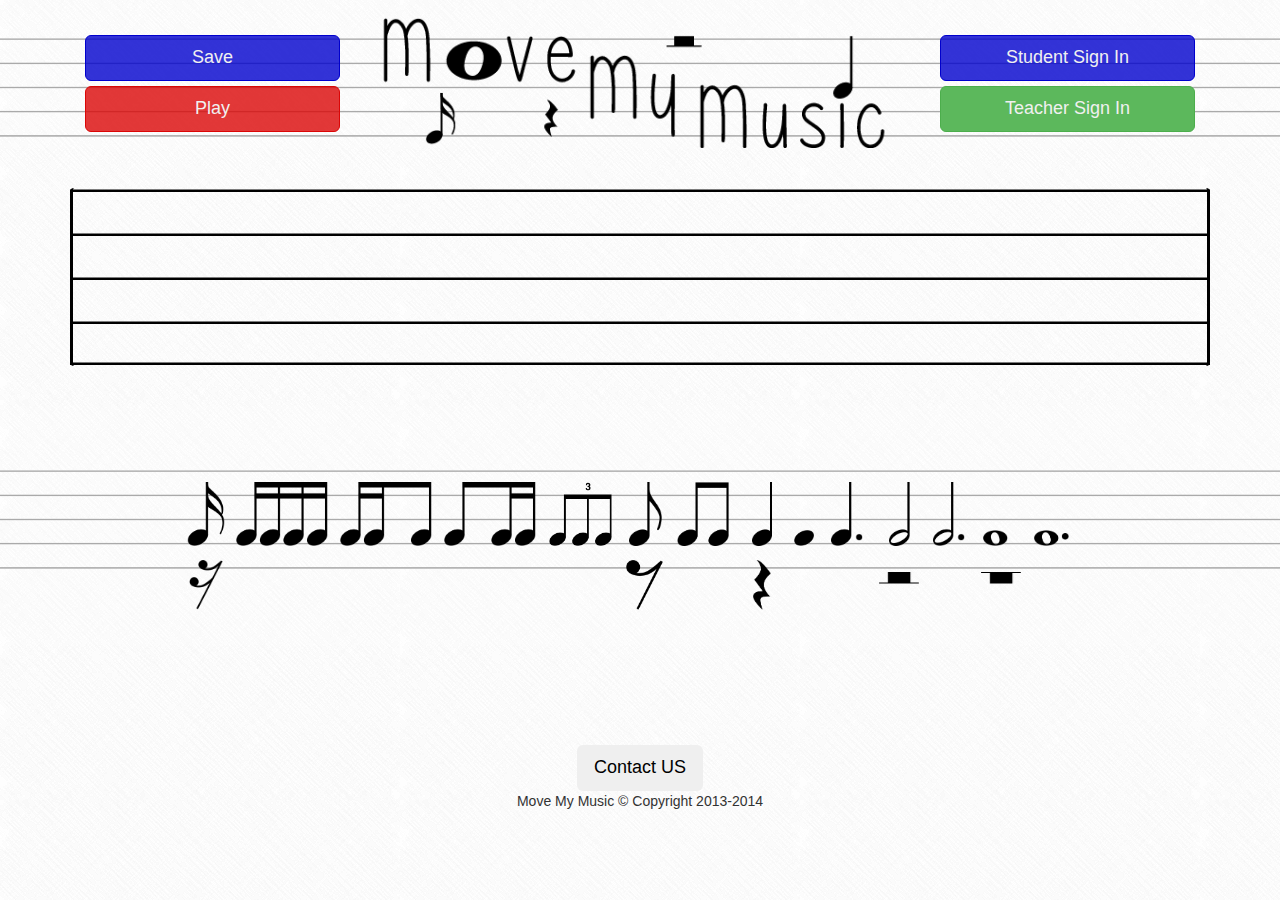
==== commit 9d055e35: "Merge branch 'master' of https://github.com/MoveMyMusic/MoveMyMusic2.0" ====
--- a/Frontend/index.html
+++ b/Frontend/index.html
@@ -25,7 +25,7 @@
 	    <button class="btn btn-block btn-lg btn-2 submitBtn">Play</button>
 	</div>
 		<div class="col-xs-6">
-	<img src="img/logo2.png">
+	<img class="img-responsive" src="img/logo2.png">
 	<h1 style="display:none;">Move My Music</h1>
 	  </div>
 	<div class="col-xs-3 top-button">
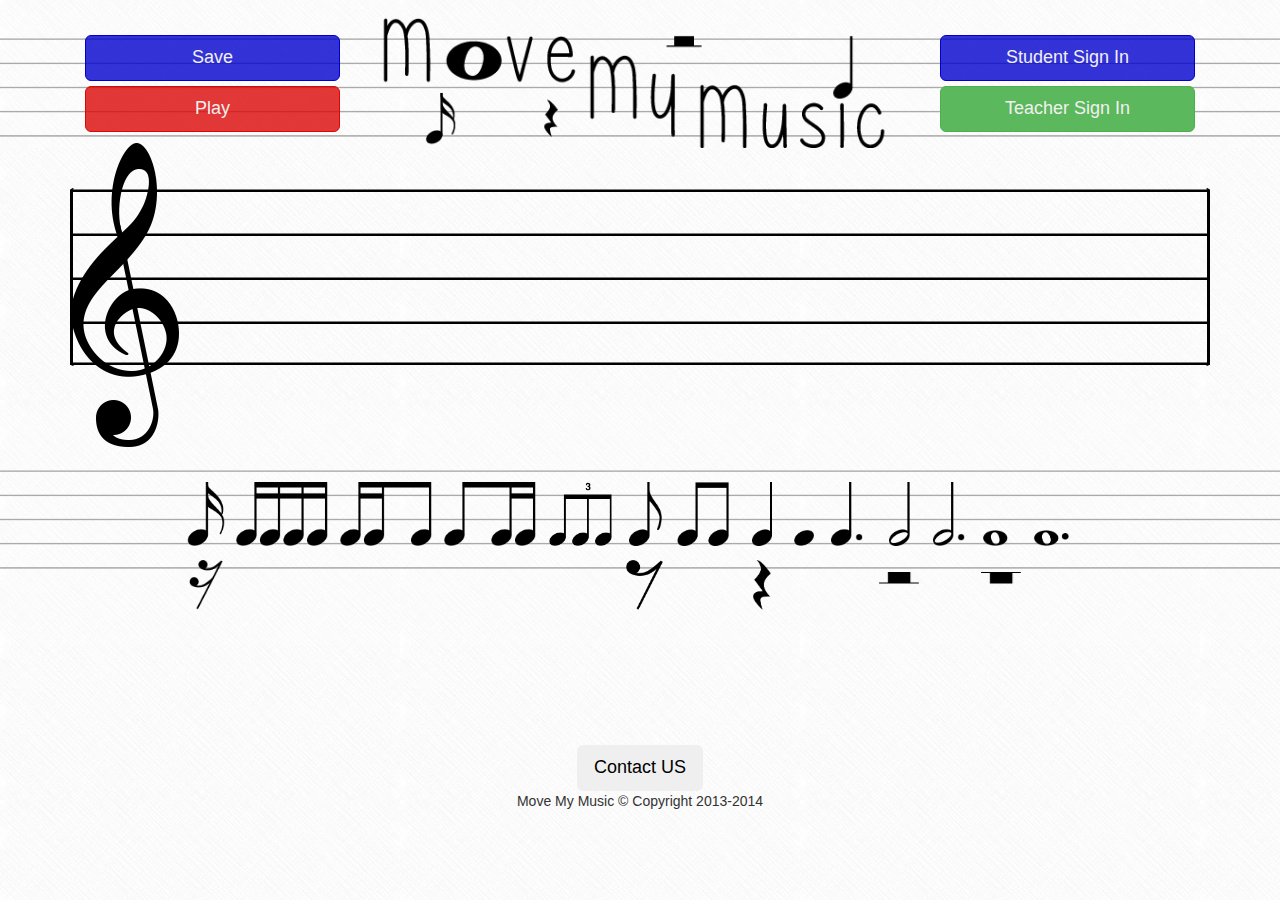
==== commit 334e411b: "JSON Example." ====
--- a/Frontend/index.html
+++ b/Frontend/index.html
@@ -25,7 +25,7 @@
 	    <button class="btn btn-block btn-lg btn-2 submitBtn">Play</button>
 	</div>
 		<div class="col-xs-6">
-	<img class="img-responsive" src="img/logo2.png">
+	<img src="img/logo2.png" class="img-responsive">
 	<h1 style="display:none;">Move My Music</h1>
 	  </div>
 	<div class="col-xs-3 top-button">
@@ -41,6 +41,8 @@
 <div class="big-box staffmusic">
 	<div class="placeholder testnotes">
 		<div class="row">
+		
+			<img class="clef treble" src="img/note/treble-clef.png" />
 
 <!-- <img class="img-responsive" src="music.png"> -->
 		</div>
@@ -111,7 +113,7 @@
 			                <div class="col-xs-12 text-center">
                 <p class="lead">Sign In to get started</p>
               </div>
-                      <form id="student-sign-in" action=".php" method="post" id="buddydemo">
+                      <!--<form id="student-sign-in" action=".php" method="post" id="buddydemo">-->
 
                     <div class="form-group">
                       <label for="fname">First Name</label>
@@ -133,16 +135,16 @@
                       </div>
 										                    <div class="form-group">
 
-					  					         <button class="btn btn-success submitbutton pull-right" id="submit-sign-in">submit</button>
+					  					         <button class="btn btn-success submitbutton pull-right" id="submit-sign-in" data-dismiss="modal">submit</button>
                     </div>    
                     </div>  
 					
-                     </form>
+                     <!--</form>-->
 
               </div> <!-- row -->
         
          <div class="col-xs-12 col-sm-6 well">
-             <form id="student-sign-up" action=".php" method="post" id="signup">
+             <!--<form id="student-sign-up" action=".php" method="post" id="signup">-->
               <div class="col-xs-12 text-center">
                 <p class="lead">...or Sign Up</p>
               </div>
@@ -193,10 +195,10 @@
                     </div>      
 										                    <div class="form-group">
 
-					  					         <button class="btn btn-success submitbutton pull-right" id="submit-sign-up">submit</button>
+					  					         <button class="btn btn-success submitbutton pull-right" id="submit-sign-up" data-dismiss="modal">submit</button>
                     </div>        
 
-             </form>
+             <!-- </form> -->
               </div> <!-- row -->
         
         <!-- modal-body -->
@@ -233,7 +235,7 @@
           
         <div class="modal-body">
 
-        <form id="teacher-sign-in" action="contact.php" method="post" id="">
+        <!--<form id="teacher-sign-in" action="contact.php" method="post" id="">-->
              
 
               
@@ -256,7 +258,7 @@
 
 
 		              </div>
-					  					  					         <button class="btn btn-success submitbutton pull-right" id="submit-teacher-sign-in">submit</button>
+					  					  					         <button class="btn btn-success submitbutton pull-right" id="submit-teacher-sign-in" data-dismiss="modal">submit</button>
 
 					      </div>  
               <div class="col-xs-12 col-sm-6 well">    
@@ -289,7 +291,7 @@
                  </div>
 
 
-					  					         <button class="btn btn-success submitbutton pull-right" id="submit-teacher-sign-up">submit</button>
+					  					         <button class="btn btn-success submitbutton pull-right" id="submit-teacher-sign-up" data-dismiss="modal">submit</button>
 
 		              </div>
 			</div> <!-- row --> 						  
@@ -298,7 +300,7 @@
         
 
 
-        </form>
+        <!--</form>-->
               </div> 
 			   <!-- modal-body -->
 
@@ -392,5 +394,19 @@
 		<script src="js/inc/base64binary.js" type="text/javascript"></script>
 
         <script src="js/main.js"></script>
+        
+<!-- Google Analytics -->
+<script>
+(function(i,s,o,g,r,a,m){i['GoogleAnalyticsObject']=r;i[r]=i[r]||function(){
+(i[r].q=i[r].q||[]).push(arguments)},i[r].l=1*new Date();a=s.createElement(o),
+m=s.getElementsByTagName(o)[0];a.async=1;a.src=g;m.parentNode.insertBefore(a,m)
+})(window,document,'script','//www.google-analytics.com/analytics.js','ga');
+
+ga('create', 'UA-10354746-6', 'auto');
+ga('send', 'pageview');
+
+</script>
+<!-- End Google Analytics -->
+
 	</body>
 </html>--- a/Frontend/css/main.css
+++ b/Frontend/css/main.css
@@ -162,4 +162,12 @@
 	background-image:url('../img/note/dotted-whole-note.png');
 	background-size: 35px auto;
 	width: 40px;
+}
+
+.treble {
+	margin-top: -50px;
+}
+
+.bass {
+	margin-top: 20px;
 }